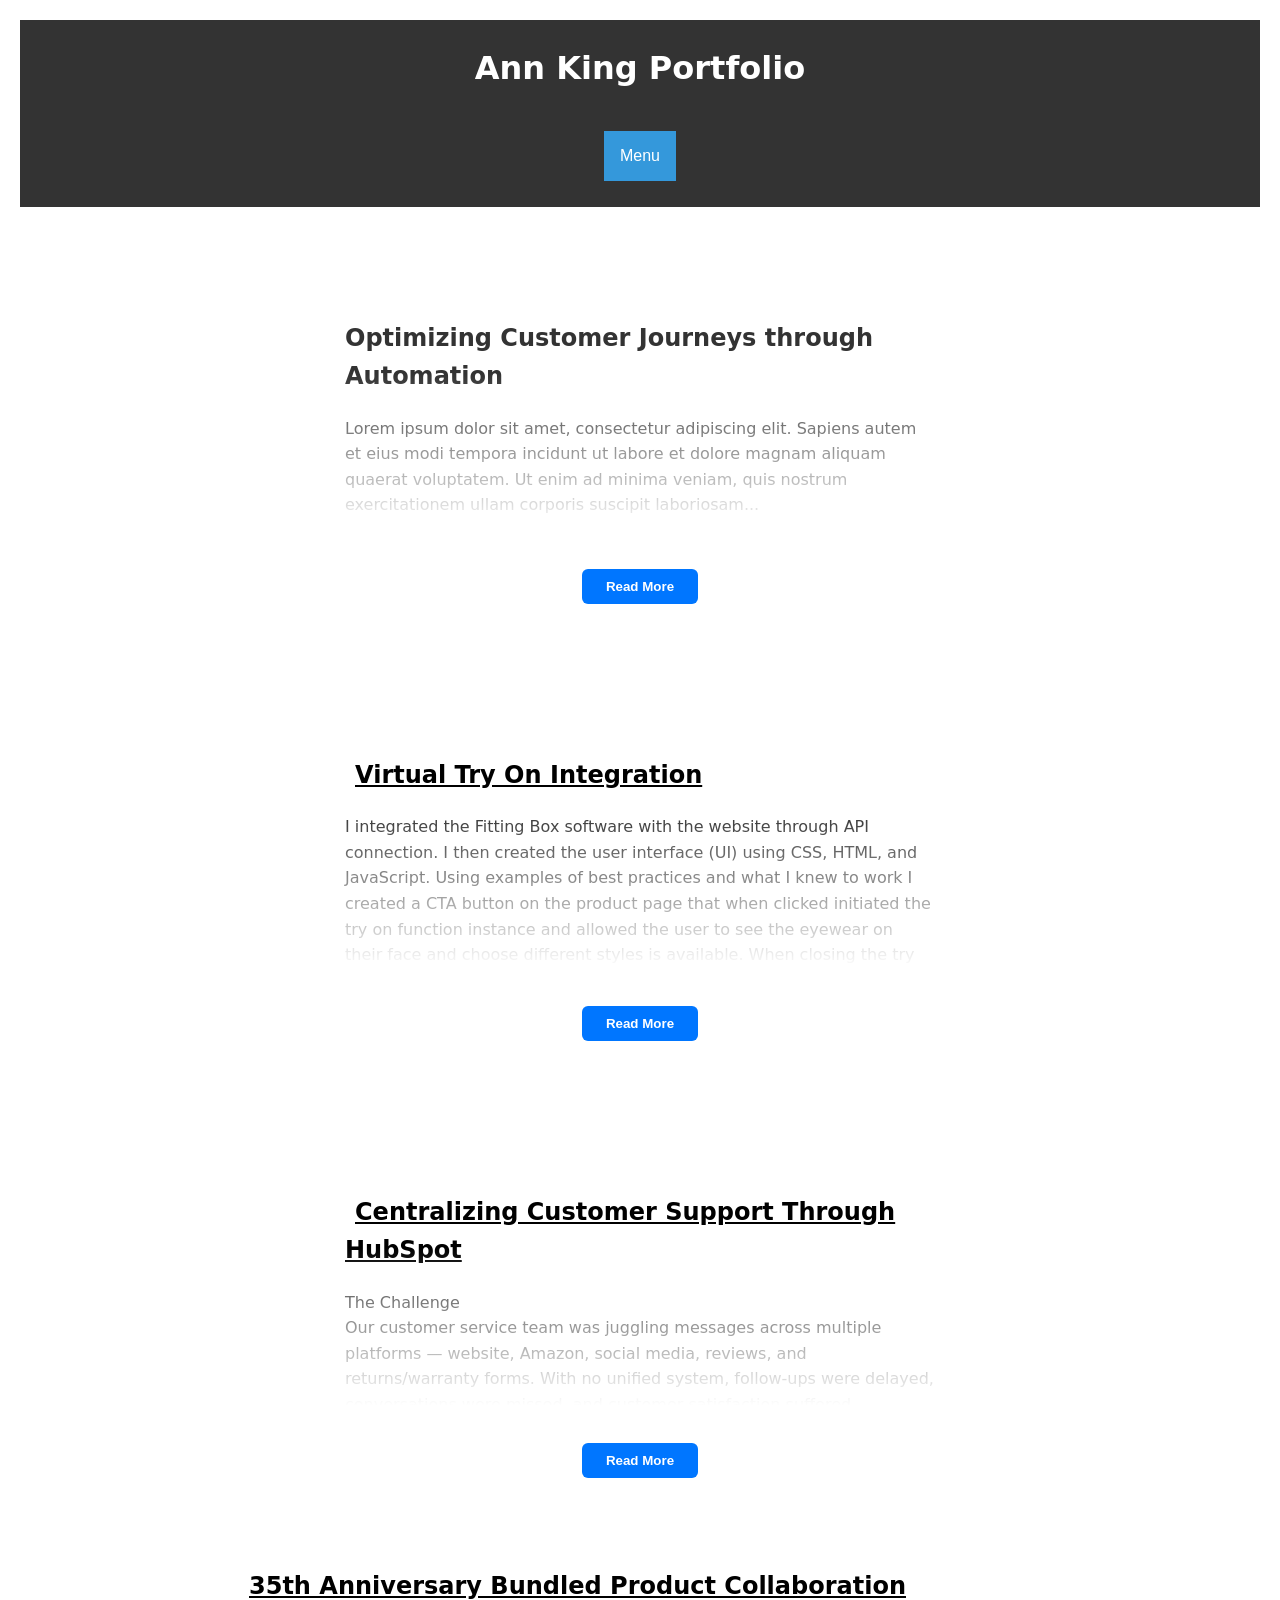
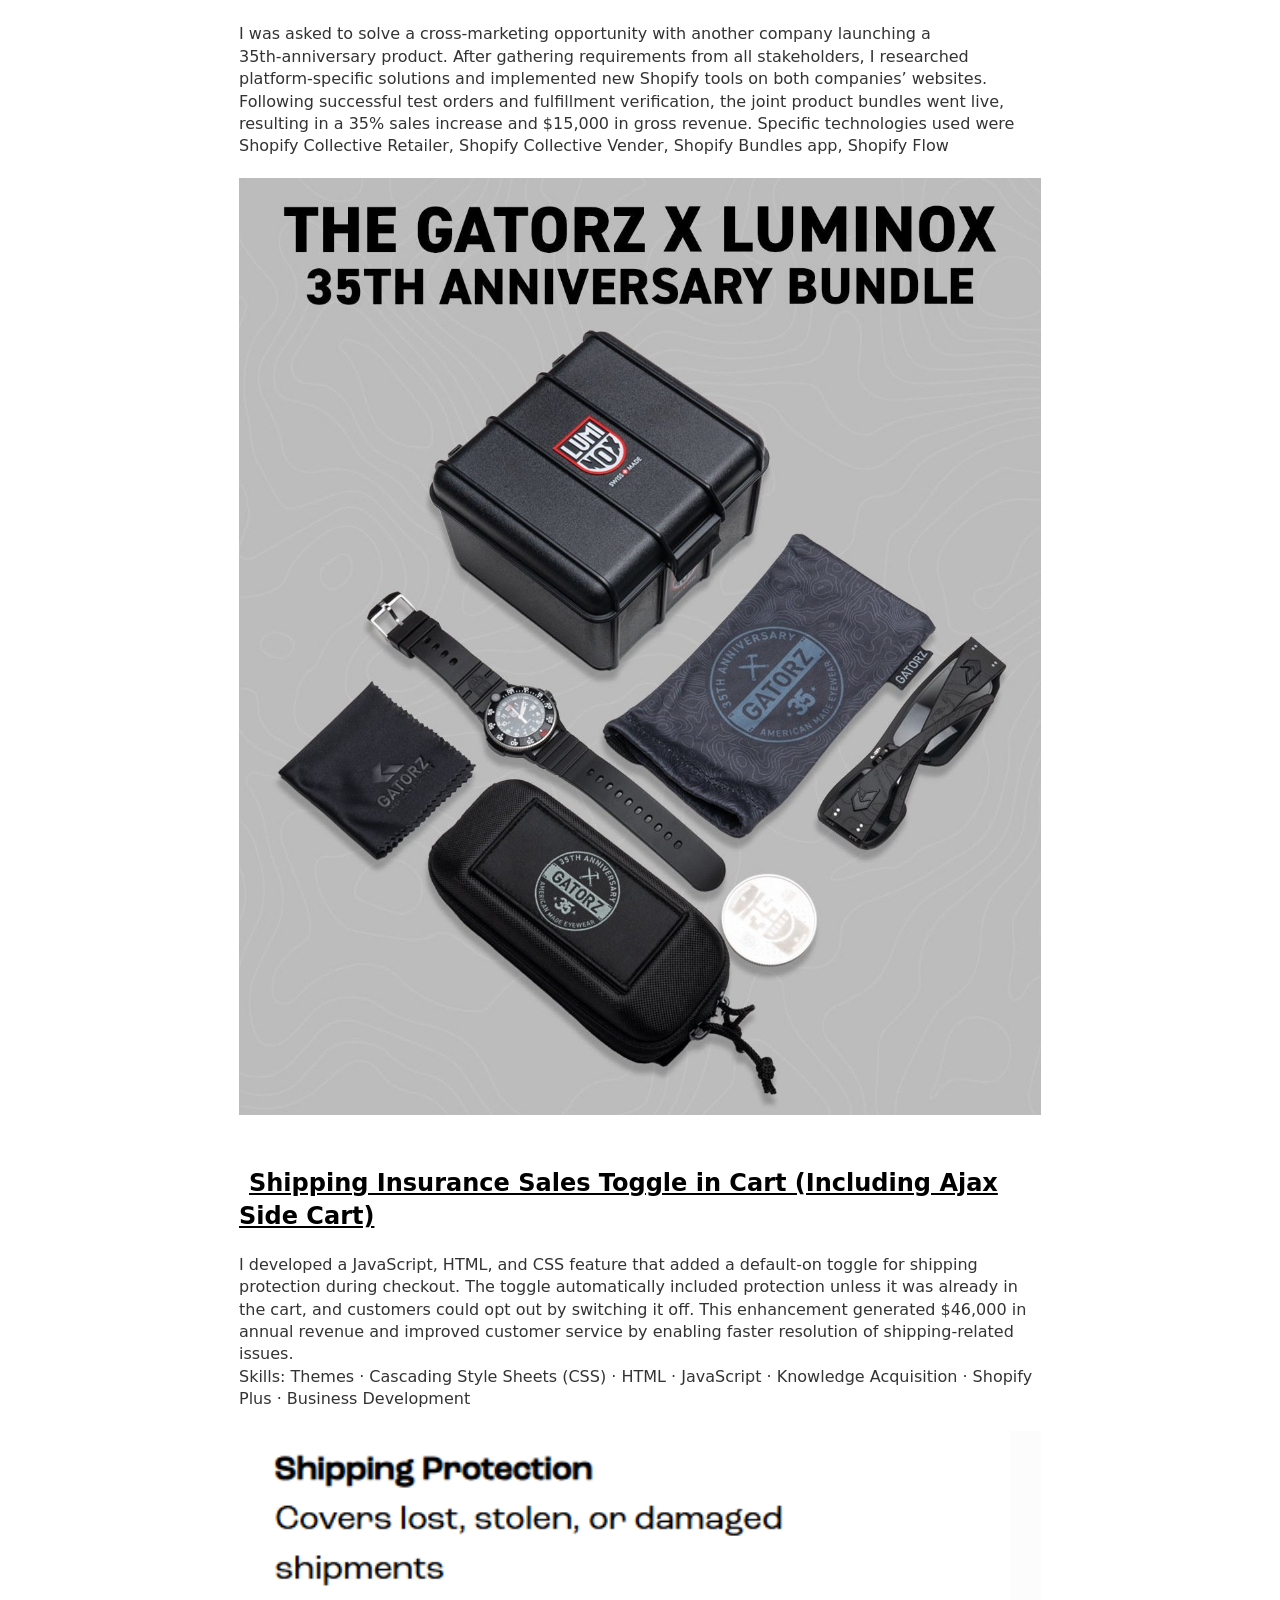
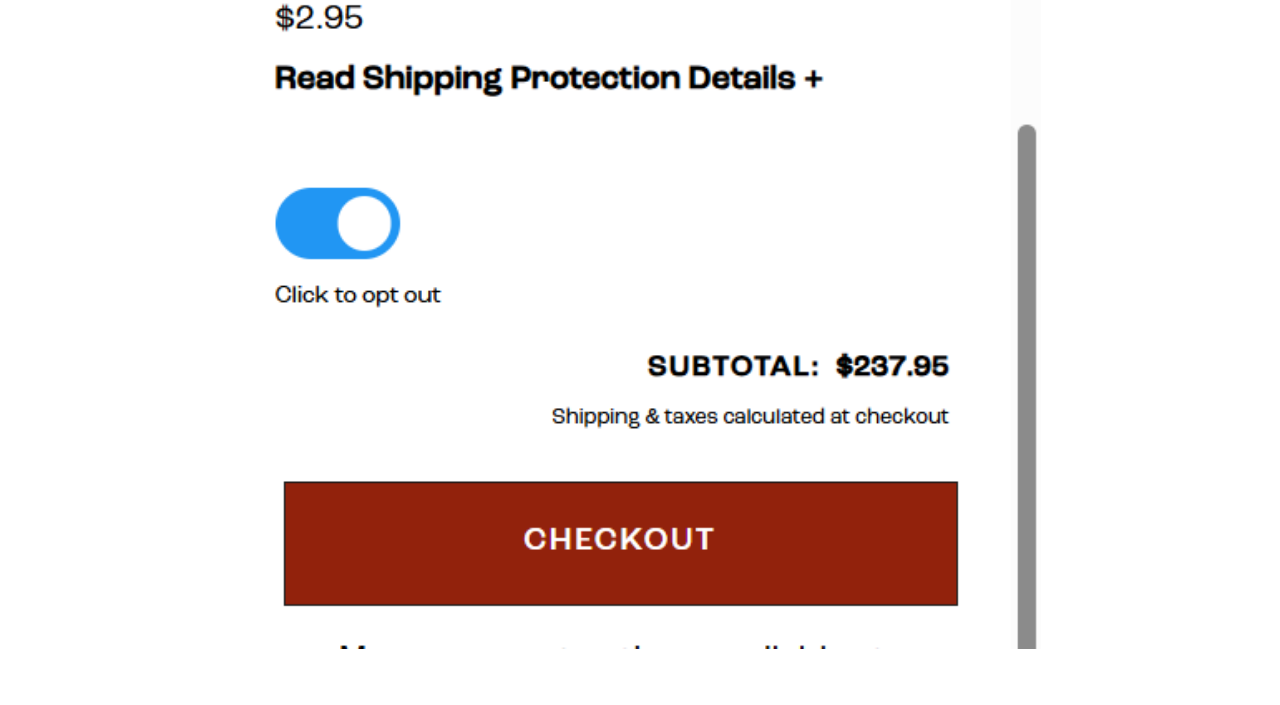
==== index.html @ d4243fde "Fix image URLs by adding missing spaces" ====
<!DOCTYPE html>
<html lang="en">
<head>
    <meta charset="UTF-8">
    <meta name="viewport" content="width=device-width, initial-scale=1.0">
    <title>Ann King Portfolio</title>
    <link rel="stylesheet" href="style.css">
</head>
<body>
<header>
    <h1>Ann King Portfolio</h1>
    <p></p>
<div class="dropdown">
  <button onclick="dropDown()" class="dropbtn">Menu</button>
  <div id="myDropdown" class="dropdown-content">
    <a href="https://anncking.github.io/ak-portfolio/">Home</a>
    <a href="#about">About</a>
    <a href="https://www.linkedin.com/in/anncking/">LinkedIn</a>
  </div>
</div>
</header>
<main>
<article>
    <div class="post-container">
  <div class="blog-post trimmed" id="blogPost">
    <h2>Optimizing Customer Journeys through Automation</h2>
    <p>Lorem ipsum dolor sit amet, consectetur adipiscing elit. Sapiens autem et eius modi tempora incidunt ut labore et dolore magnam aliquam quaerat voluptatem. Ut enim ad minima veniam, quis nostrum exercitationem ullam corporis suscipit laboriosam...</p>
    <p>Sed ut perspiciatis unde omnis iste natus error sit voluptatem accusantium doloremque laudantium, totam rem aperiam, eaque ipsa quae ab illo inventore veritatis et quasi architecto beatae vitae dicta sunt explicabo. Nemo enim ipsam voluptatem quia voluptas sit aspernatur aut odit aut fugit.</p>
    <p>Quis autem vel eum iure reprehenderit qui in ea voluptate velit esse quam nihil molestiae consequatur, vel illum qui dolorem eum fugiat quo voluptas nulla pariatur?</p>
  </div>
  
  <button class="read-more-btn" id="readMoreBtn" onclick="readMore('blogPost', 'readMoreBtn')">Read More</button>
</div>
    </article>
<article>
    <div class="post-container">
  <div class="blog-post trimmed" id="blogPost-1">
<h2><a href="https://anncking.github.io/ak-portfolio/posts/virtual-try-on.html">Virtual Try On Integration</a></h2>
<p>I integrated the Fitting Box software with the website through API connection. I then created the user interface (UI) using CSS, HTML, and JavaScript. Using examples of best practices and what I knew to work I created a CTA button on the product page that when clicked initiated the try on function instance and allowed the user to see the eyewear on their face and choose different styles is available. When closing the try on screen pop up the try on session closed.</p>
<div id="image-slider-section" style="display: none;">
    <div class="slider-container">
        <div class="slide">
            <img src="https://anncking.github.io/ak-portfolio/sunglasses-virtual-try-on-glasses-applied-to-face.jpg" alt="image of the virtual try on sunglasses applied to the face">
        </div>
        <div class="slide">
            <img src="https://anncking.github.io/ak-portfolio/sunglass-virtual-try-on-cta.jpg" alt="image of sunglass virtual try on CTA button">
        </div>
        <div class="slide">
            <img src="https://anncking.github.io/ak-portfolio/sunglass-virtual-try-on-opt-in.jpg" alt="image of the dialog box requesting access to camera">
        </div>
        <div class="slide">
            <img src="https://anncking.github.io/ak-portfolio/sunglass-virtual-try-on-identifying-face-features.jpg" alt="image of the virtual try on maesuring face">
        </div>
        <!-- Next and previous buttons -->
        <a class="prev" onclick="plusSlides(-1)">&#10094;</a>
        <a class="next" onclick="plusSlides(1)">&#10095;</a>
    </div>
    </div>
<div class="table-4-container">
<div class="section-4">
<img src="https://anncking.github.io/ak-portfolio/images/sunglasses-virtual-try-on-glasses-applied-to-face.jpg" alt="image of the virtual try on sunglasses applied to the face">
</div>
<div class="section-4">
<img src="https://anncking.github.io/ak-portfolio/sunglass-virtual-try-on-cta.jpg" alt="image of sunglass virtual try on CTA button">
</div>
<div class="section-4">
<img src="https://anncking.github.io/ak-portfolio/images/sunglass-virtual-try-on-opt-in.jpg" alt="image of the dialog box requesting access to camera">
</div>
<div class="section-4">
<img src="https://anncking.github.io/ak-portfolio/images/sunglass-virtual-try-on-identifying-face-features.jpg" alt="image of the virtual try on maesuring face">
</div>
</div>
  </div>
        <button class="read-more-btn" id="readMoreBtn-1" onclick="readMore('blogPost-1', 'readMoreBtn-1')">Read More</button>
</div>
</article>
<article>
    <div class="post-container">
  <div class="blog-post trimmed" id="blogPost-2">
    <h2><a href="https://anncking.github.io/ak-portfolio/posts/centralized-cs-inbox-through-hubspot.html.html">Centralizing Customer Support Through HubSpot</a></h2>
    <p>The Challenge<br>
Our customer service team was juggling messages across multiple platforms — website, Amazon, social media, reviews, and returns/warranty forms. With no unified system, follow‑ups were delayed, conversations were missed, and customer satisfaction suffered.</p>
<p>What I Built</p>
    <ol>
  <li>Integrated all customer touchpoints into HubSpot, funneling every inquiry into one shared inbox</li>
  <li>Set up conversation tracking so reps could close, tag, and monitor every interaction</li>
  <li>Created a ticketing system for warranties and returns using structured forms to capture required data</li>
  <li>Standardized workflows to ensure consistent handling and faster resolution times</li>
  </ol>
<p>The Impact</p>
<ol>
  <li>15+ hours saved per week for the customer service team</li>
  <li>35% increase in customer satisfaction, measured through feedback surveys</li>
  <li>Zero missed messages, thanks to centralized tracking</li>
  <li>New insights for product and CX improvements by analyzing recurring customer questions</li>
</ol>
    <div id="image-slider-section" style="display: none;">
    <div class="slider-container">
        <div class="slide">
            <img src="https://anncking.github.io/ak-portfolio/images/Centralized CS Inbox.png" alt="image of sunglass virtual try on CTA button">
        </div>
        <div class="slide">
            <img src="https://anncking.github.io/ak-portfolio/images/Centralized CS Inbox (2).png" alt="image of the dialog box requesting access to camera">
        </div>
        <div class="slide">
            <img src="https://anncking.github.io/ak-portfolio/images/Centralized CS Inbox (3).png" alt="image of the virtual try on maesuring face">
        </div>
        <div class="slide">
            <img src="https://anncking.github.io/ak-portfolio/images/Centralized CS Inbox (4).png" alt="image of the virtual try on sunglasses applied to the face">
        </div>
        <div class="slide">
            <img src="https://anncking.github.io/ak-portfolio/images/Centralized CS Inbox (5).png" alt="image of the virtual try on sunglasses applied to the face">
        </div>
        <!-- Next and previous buttons -->
        <a class="prev" onclick="plusSlides(-1)">&#10094;</a>
        <a class="next" onclick="plusSlides(1)">&#10095;</a>
    </div>
    </div>
    <div class="table-4-container">
<div class="section-4">
<img src="https://anncking.github.io/ak-portfolio/images/Centralized CS Inbox.png" alt="centralized inbox">
</div>
<div class="section-4">
<img src="https://anncking.github.io/ak-portfolio/images/Centralized CS Inbox(2).png" alt="many messages from different locations">
</div>
<div class="section-4">
<img src="https://anncking.github.io/ak-portfolio/images/Centralized CS Inbox(3).png" alt="succesful centralized inbox">
</div>
<div class="section-4">
<img src="https://anncking.github.io/ak-portfolio/images/Centralized CS Inbox(4)" alt="centralized inbox stats">
</div>  
<div class="section-4">
<img src="https://anncking.github.io/ak-portfolio/images/Centralized CS Inbox(5)" alt="centralized inbox results">
</div> 
  </div>
  </div>
        <button class="read-more-btn" id="readMoreBtn-2" onclick="readMore('blogPost-2', 'readMoreBtn-2')">Read More</button>
</div>
    </article>
    <article>
<h2><a href="https://anncking.github.io/ak-portfolio/posts/35th-anniversary-bundled-collab.html">35th Anniversary Bundled Product Collaboration</a></h2>
<p>I was asked to solve a cross‑marketing opportunity with another company launching a 35th‑anniversary product. After gathering requirements from all stakeholders, I researched platform‑specific solutions and implemented new Shopify tools on both companies’ websites. Following successful test orders and fulfillment verification, the joint product bundles went live, resulting in a 35% sales increase and $15,000 in gross revenue.
Specific technologies used were Shopify Collective Retailer, Shopify Collective Vender, Shopify Bundles app, Shopify Flow
</p>
        <img src="https://anncking.github.io/ak-portfolio/images/luminox-gatorz-bundle.jpg" />
    </article>
     <article>
<h2><a href="https://anncking.github.io/ak-portfolio/posts/shipping-insurance-toggle.html">Shipping Insurance Sales Toggle in Cart (Including Ajax Side Cart)</a></h2>
<p>I developed a JavaScript, HTML, and CSS feature that added a default‑on toggle for shipping protection during checkout. The toggle automatically included protection unless it was already in the cart, and customers could opt out by switching it off. This enhancement generated $46,000 in annual revenue and improved customer service by enabling faster resolution of shipping‑related issues.
<br>
Skills: Themes · Cascading Style Sheets (CSS) · HTML · JavaScript · Knowledge Acquisition · Shopify Plus · Business Development
</p>
<img src="https://anncking.github.io/ak-portfolio/images/Screenshot 2026-01-16 103542.png" />
    </article>
</main>
    <script src="scripts.js"></script>
</body>
</html>
---- style.css ----
/* Basic Reset to ensure consistency across browsers */
* {
    box-sizing: border-box; /* Ensures padding/borders are included in element's total width/height */
    margin: 0;
    padding: 10px;
}

:root {
  --bg-color: #ffffff;
  --text-color: #333333;
  --trimmed-height: 250px; /* Adjust this to control where the fade starts */
}

 html {
    font-family: sans-serif;
    -ms-text-size-adjust: 100%;
    -webkit-text-size-adjust: 100%;
}

body {
	background-color: var(--bg-color);
  color: var(--text-color);
  font-family: system-ui, sans-serif;
    line-height: 1.4; /* Set a reasonable line height */
    padding: 10px;
}

header {
    background-color: #333;
    color: #fff;
    padding: 1rem 0;
    text-align: center;
}

a {
	color: black;
}

nav ul {
    list-style: none;
    background-color: #444;
    overflow: auto; /* Clear floats */
}

nav ul li {
    display: inline-block;
}

nav ul li a {
    display: block;
    color: white;
    text-align: center;
    padding: 14px 16px;
    text-decoration: none;
}

nav ul li a:hover {
    background-color: #111;
}

main {
    /* display: flex;  Use Flexbox for layout */
	display: block;
    margin-top: 1rem;
    gap: 1rem;  /* Space between main content and sidebar */
}

article, aside {
    padding: 1rem;
    background: #fff;
}

article {
    /* flex: 3;  Main content takes up more space */
	width: 70%;
	margin-left: auto;
	margin-right: auto;
}

aside {
    flex: 1; /* Sidebar takes up less space */
    background-color: #ddd;
}

footer {
    background-color: #333;
    color: #fff;
    text-align: center;
    padding: 1rem 0;
    margin-top: 1rem;
}

iframe {
	display: block;
	margin-left: auto;
	margin-right: auto;
}

.art-img {
	max-width: 450px;
	display: block;
	margin-left: auto;
	margin-right: auto;
}

.table-4-container {
	width: 100%;
	display: inline-block;
}

.section-4 {
	width: 50%;
	float: left;
	padding: 15px;
}

.section-4 img{
	max-width: 400px;
}
@media (max-width: 768px) {
	.table-4-container {
		display: block;
	}
	.section-4 {
	width: 100%;
	float: none;
}
	.section-4 img{
	max-width: 100%;
}
}

/* Basic responsiveness for smaller screens */
@media (max-width: 600px) {
    main {
        /* flex-direction: column;  Stack main content and sidebar vertically on small screens */
    }
	article {
		width: 90%;
	}
	
}

/* CSS for the slider styling */
        .slider-container {
            max-width: 600px;
            position: relative;
            margin: auto;
            overflow: hidden; /* Hides slides that are off-screen */
        }
        .slide {
            display: none; /* Hide all slides by default */
            width: 100%;
            height: auto;
        }
        img {
            width: 100%;
            height: auto;
            vertical-align: middle;
        }
        /* Next & previous buttons */
        .prev, .next {
            cursor: pointer;
            position: absolute;
            top: 50%;
            width: auto;
            padding: 6px;
            margin-top: -22px;
            color: white;
            font-weight: bold;
            font-size: 36px;
            transition: 0.6s ease;
            border-radius: 0 3px 3px 0;
            user-select: none;
            background-color: white;
			color: gray;
        }
        .next {
            right: 0;
            border-radius: 3px 0 0 3px;
        }
        .prev:hover, .next:hover {
            background-color: rgba(0,0,0,1);
        }
/* Menu Styling */
.dropbtn {
  background-color: #3498DB;
  color: white;
  padding: 16px;
  font-size: 16px;
  border: none;
  cursor: pointer;
}

.dropbtn:hover, .dropbtn:focus {
  background-color: #2980B9;
}

.dropdown {
  position: relative;
  display: inline-block;
}

.dropdown-content {
  display: none;
  position: absolute;
  background-color: #f1f1f1;
  min-width: 160px;
  overflow: auto;
  box-shadow: 0px 8px 16px 0px rgba(0,0,0,0.2);
  z-index: 1;
}

.dropdown-content a {
  color: black;
  padding: 12px 16px;
  text-decoration: none;
  display: block;
}

.dropdown a:hover {background-color: #ddd;}

.show {display: block;}

/* Style rules for fade and read more in the posts*/
.post-container {
  max-width: 650px;
  margin: 40px auto;
  position: relative;
}

/* The Post Wrapper */
.blog-post {
  position: relative;
  overflow: hidden;
  line-height: 1.6;
  transition: max-height 0.5s ease-in-out;
}

/* State 1: Trimmed with Fade Effect */
.blog-post.trimmed {
  max-height: var(--trimmed-height);
}

.blog-post.trimmed::after {
  content: "";
  position: absolute;
  bottom: 0;
  left: 0;
  width: 100%;
  /* Creates a fade that starts 30% from the top of the container's visible area */
  height: 70%; 
  background: linear-gradient(to bottom, transparent, var(--bg-color) 90%);
  pointer-events: none; /* Allows users to highlight text underneath if needed */
}

/* State 2: Fully Expanded */
.blog-post.expanded {
  max-height: 2000px; /* A safe maximum height for smooth transition */
}

.blog-post.expanded::after {
  display: none; /* Remove the fade when expanded */
}

/* The Button */
.read-more-btn {
  display: block;
  margin: 20px auto 0;
  padding: 10px 24px;
  background-color: #0076ff;
  color: #fff;
  border: none;
  border-radius: 6px;
  font-weight: 600;
  cursor: pointer;
  transition: background 0.2s ease;
}

.read-more-btn:hover {
  background-color: #0056b3;
}
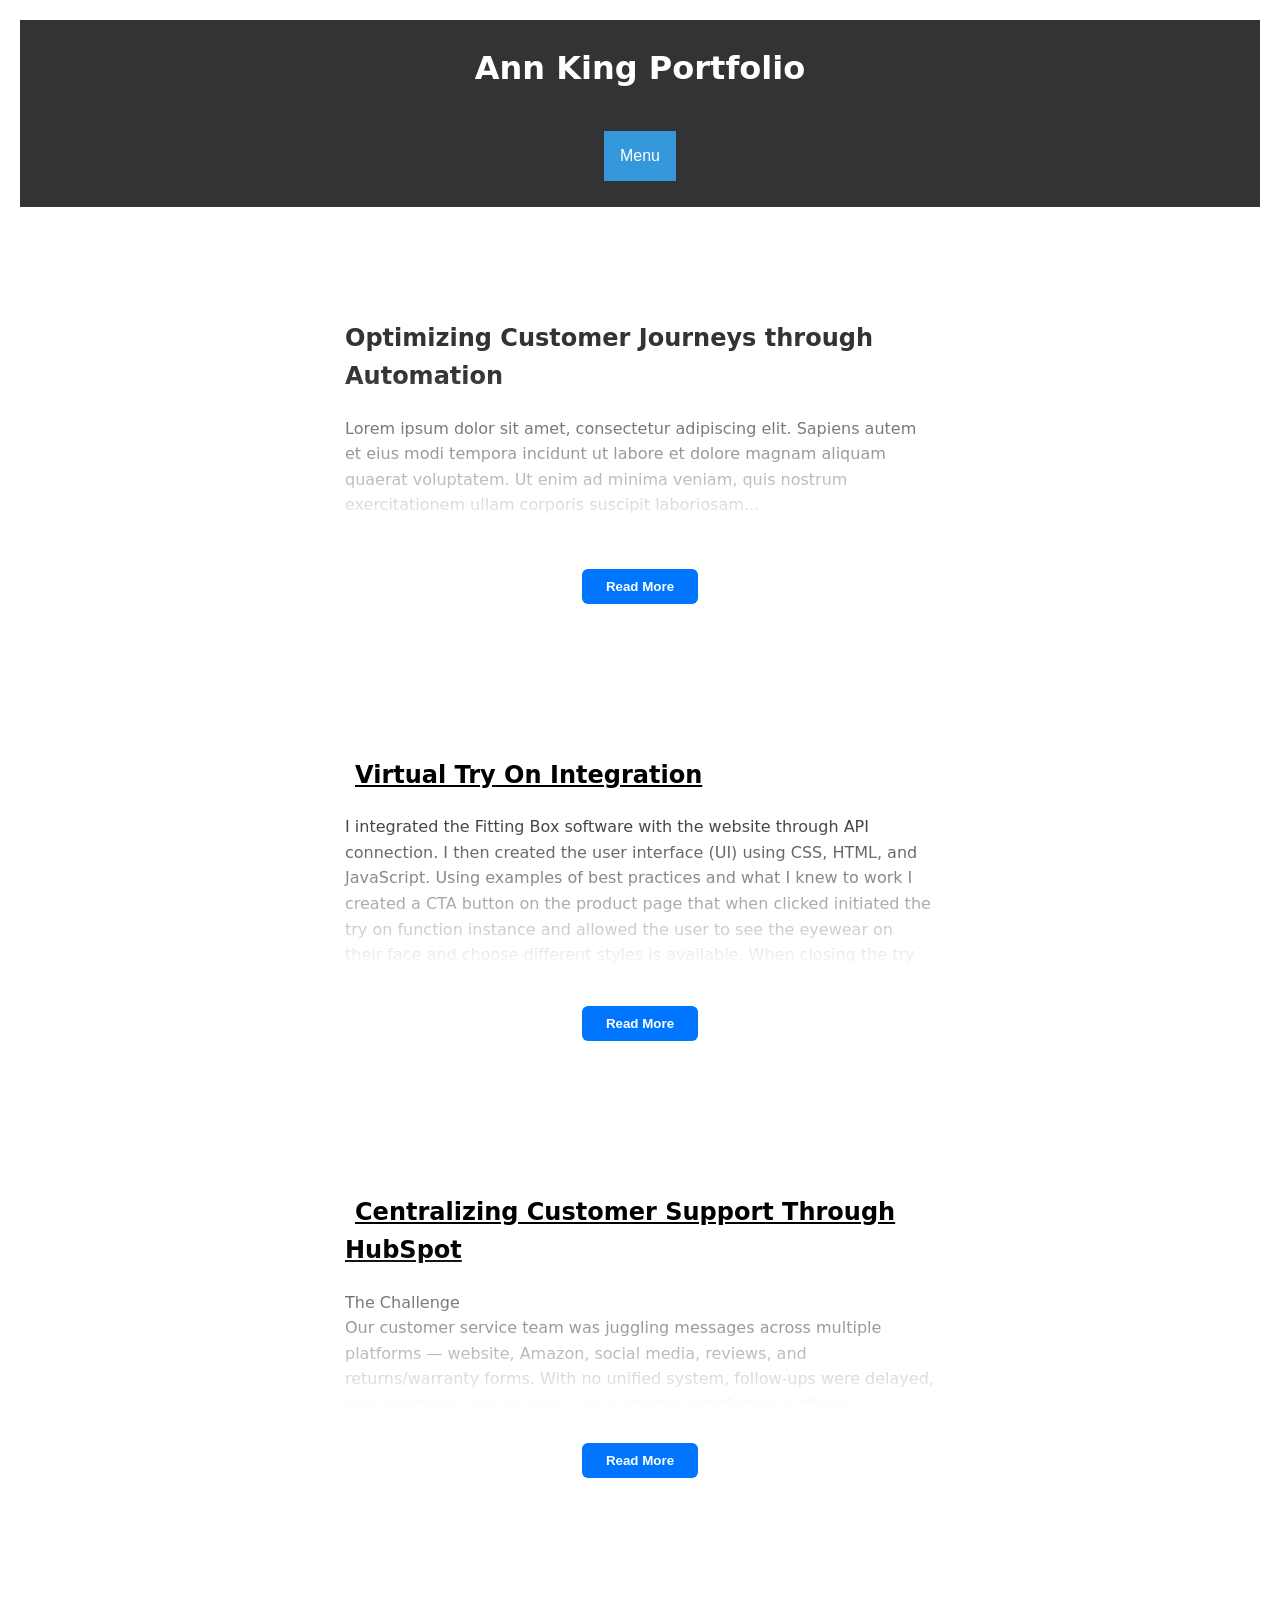
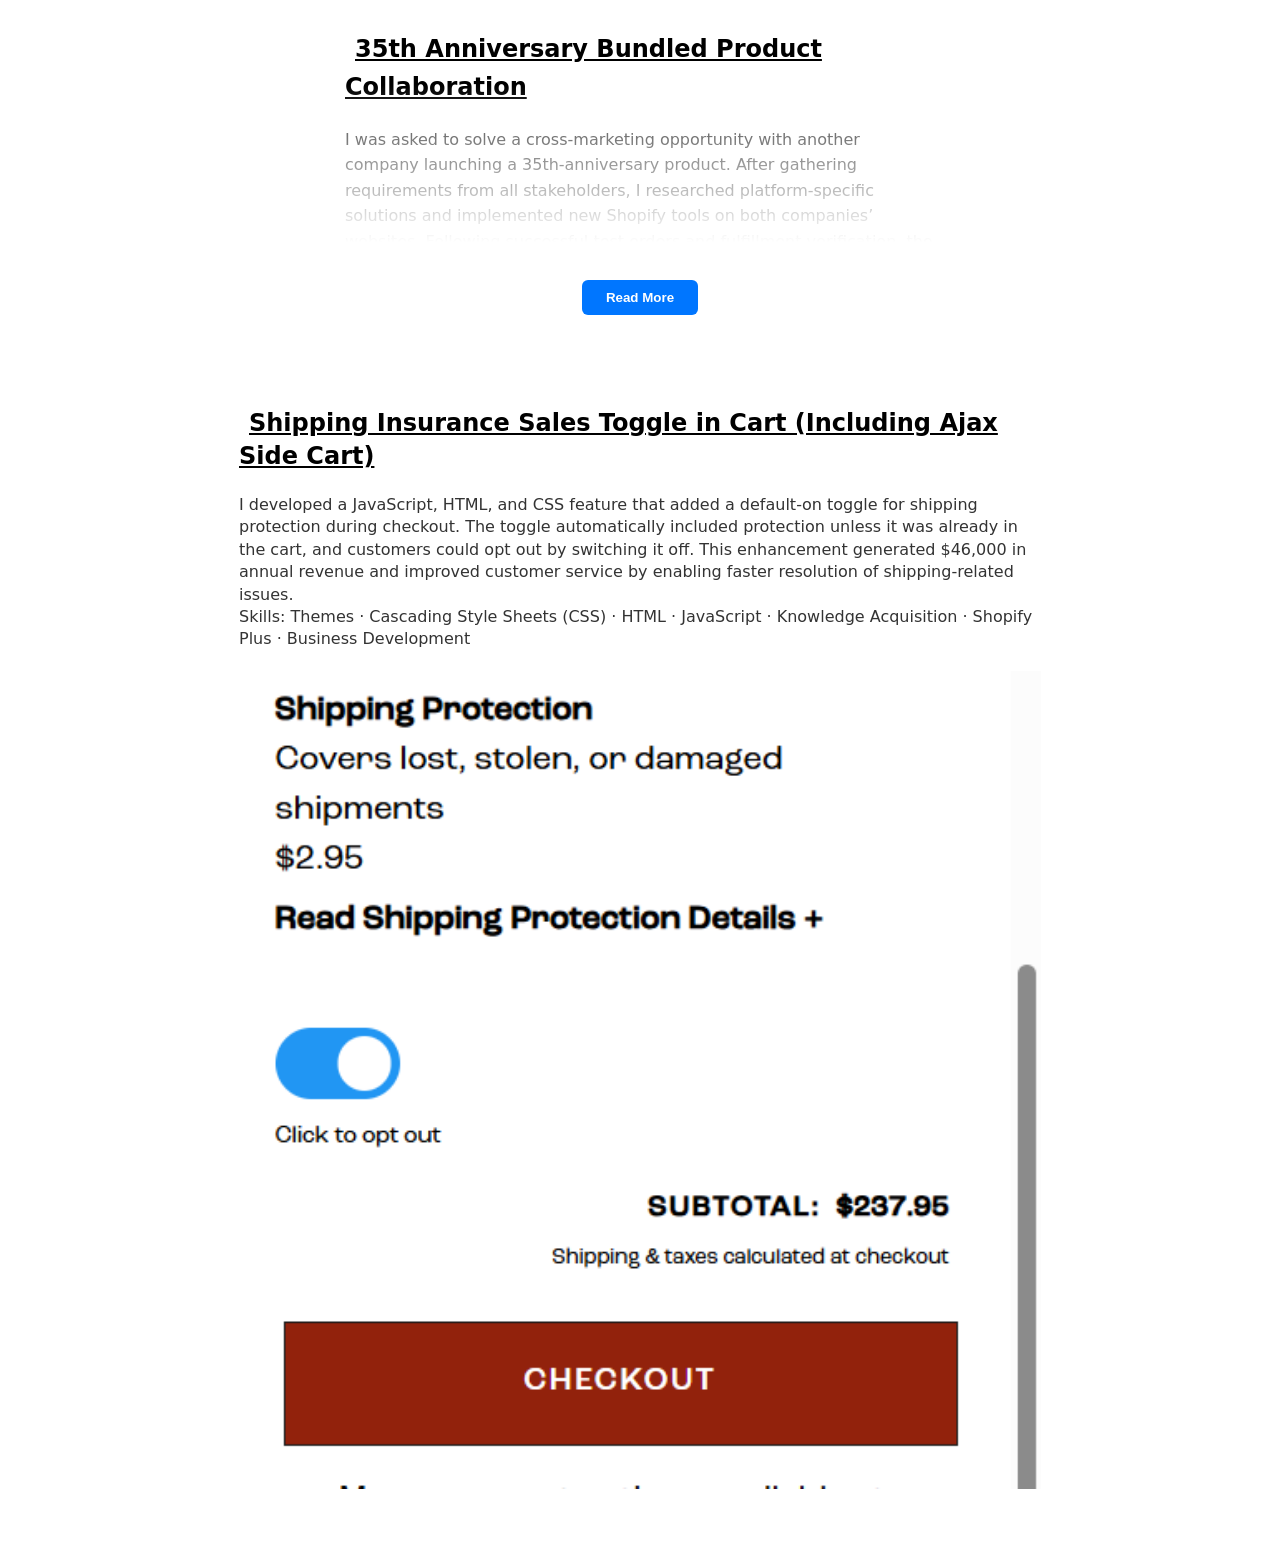
==== commit 9683f42e: "Add new blog post about 35th anniversary collaboration" ====
--- a/index.html
+++ b/index.html
@@ -37,7 +37,18 @@
   <div class="blog-post trimmed" id="blogPost-1">
 <h2><a href="https://anncking.github.io/ak-portfolio/posts/virtual-try-on.html">Virtual Try On Integration</a></h2>
 <p>I integrated the Fitting Box software with the website through API connection. I then created the user interface (UI) using CSS, HTML, and JavaScript. Using examples of best practices and what I knew to work I created a CTA button on the product page that when clicked initiated the try on function instance and allowed the user to see the eyewear on their face and choose different styles is available. When closing the try on screen pop up the try on session closed.</p>
-<div id="image-slider-section" style="display: none;">
+<iframe id="vto-video" width="356" height="634" src="https://www.youtube.com/embed/O5yapUboFbo?autoplay=1" title="" frameborder="0" allow="accelerometer; autoplay; clipboard-write; encrypted-media; gyroscope; picture-in-picture; web-share" referrerpolicy="strict-origin-when-cross-origin" allowfullscreen></iframe>
+     <ol>
+<li>Connected the virtual try on software to the website through API
+</li>
+<li>Created the pop up container that will display the fitting box user interface and allow the customer to try on the eyewear. For this I used HTML to structure the pop up container, and styled it to match the website theme and position it correctly on all screen sizes.
+</li>
+<li>Created the JavaScript functions to display the pop up when the CTA button is clicked and start the virtual try on software.
+</li>
+<li>Created the JavaScript functions to close the pop up and the virtual try on session when the exit button or escape is clicked.
+</li>
+</ol>
+      <div id="image-slider-section" style="display: none;">
     <div class="slider-container">
         <div class="slide">
             <img src="https://anncking.github.io/ak-portfolio/sunglasses-virtual-try-on-glasses-applied-to-face.jpg" alt="image of the virtual try on sunglasses applied to the face">
@@ -138,11 +149,17 @@
 </div>
     </article>
     <article>
+        <div class="post-container">
+  <div class="blog-post trimmed" id="blogPost-3">
 <h2><a href="https://anncking.github.io/ak-portfolio/posts/35th-anniversary-bundled-collab.html">35th Anniversary Bundled Product Collaboration</a></h2>
 <p>I was asked to solve a cross‑marketing opportunity with another company launching a 35th‑anniversary product. After gathering requirements from all stakeholders, I researched platform‑specific solutions and implemented new Shopify tools on both companies’ websites. Following successful test orders and fulfillment verification, the joint product bundles went live, resulting in a 35% sales increase and $15,000 in gross revenue.
 Specific technologies used were Shopify Collective Retailer, Shopify Collective Vender, Shopify Bundles app, Shopify Flow
 </p>
         <img src="https://anncking.github.io/ak-portfolio/images/luminox-gatorz-bundle.jpg" />
+        </div>
+  
+  <button class="read-more-btn" id="readMoreBtn-3" onclick="readMore('blogPost-3', 'readMoreBtn-3')">Read More</button>
+</div>
     </article>
      <article>
 <h2><a href="https://anncking.github.io/ak-portfolio/posts/shipping-insurance-toggle.html">Shipping Insurance Sales Toggle in Cart (Including Ajax Side Cart)</a></h2>
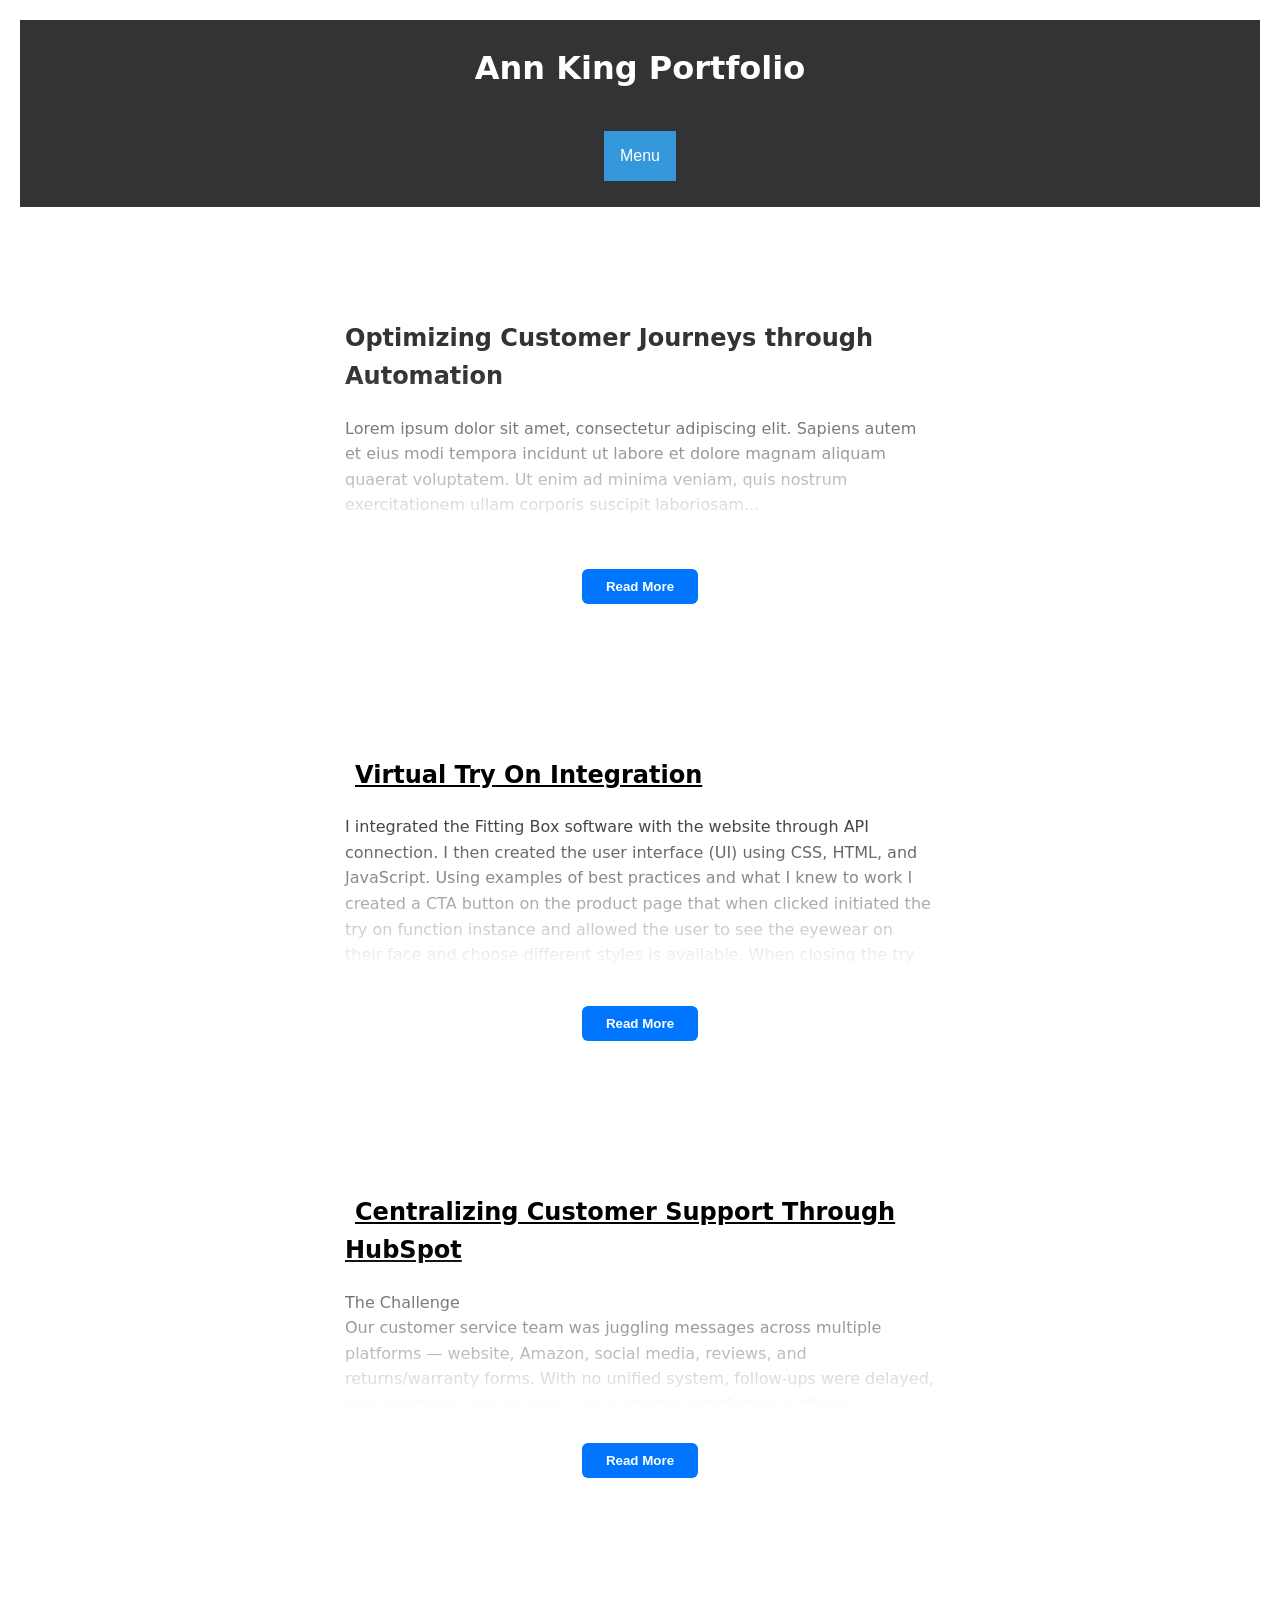
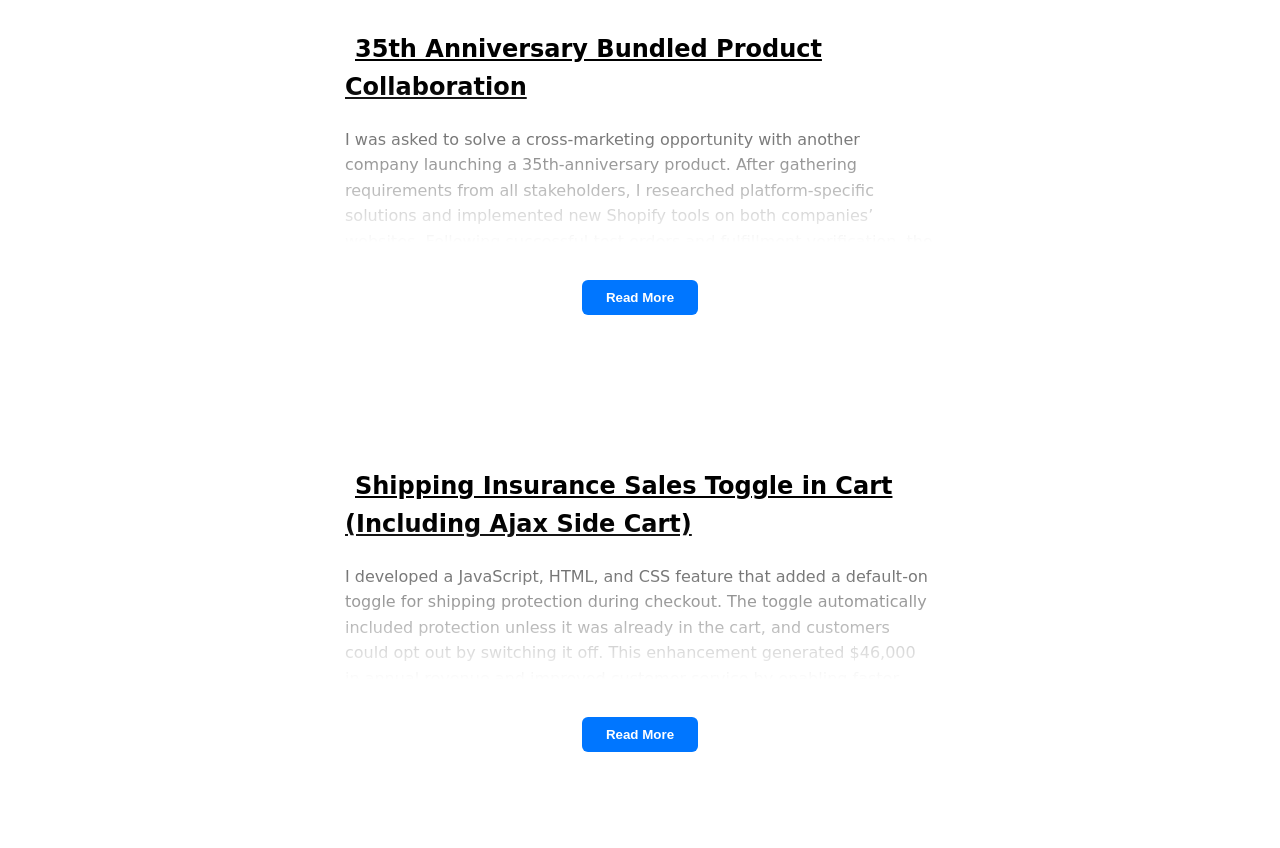
==== commit 6de9317a: "Add new blog post about shipping insurance feature" ====
--- a/index.html
+++ b/index.html
@@ -162,12 +162,18 @@
 </div>
     </article>
      <article>
+         <div class="post-container">
+  <div class="blog-post trimmed" id="blogPost-4">
 <h2><a href="https://anncking.github.io/ak-portfolio/posts/shipping-insurance-toggle.html">Shipping Insurance Sales Toggle in Cart (Including Ajax Side Cart)</a></h2>
 <p>I developed a JavaScript, HTML, and CSS feature that added a default‑on toggle for shipping protection during checkout. The toggle automatically included protection unless it was already in the cart, and customers could opt out by switching it off. This enhancement generated $46,000 in annual revenue and improved customer service by enabling faster resolution of shipping‑related issues.
 <br>
 Skills: Themes · Cascading Style Sheets (CSS) · HTML · JavaScript · Knowledge Acquisition · Shopify Plus · Business Development
 </p>
 <img src="https://anncking.github.io/ak-portfolio/images/Screenshot 2026-01-16 103542.png" />
+      </div>
+  
+  <button class="read-more-btn" id="readMoreBtn-4" onclick="readMore('blogPost-4', 'readMoreBtn-4')">Read More</button>
+</div>
     </article>
 </main>
     <script src="scripts.js"></script>
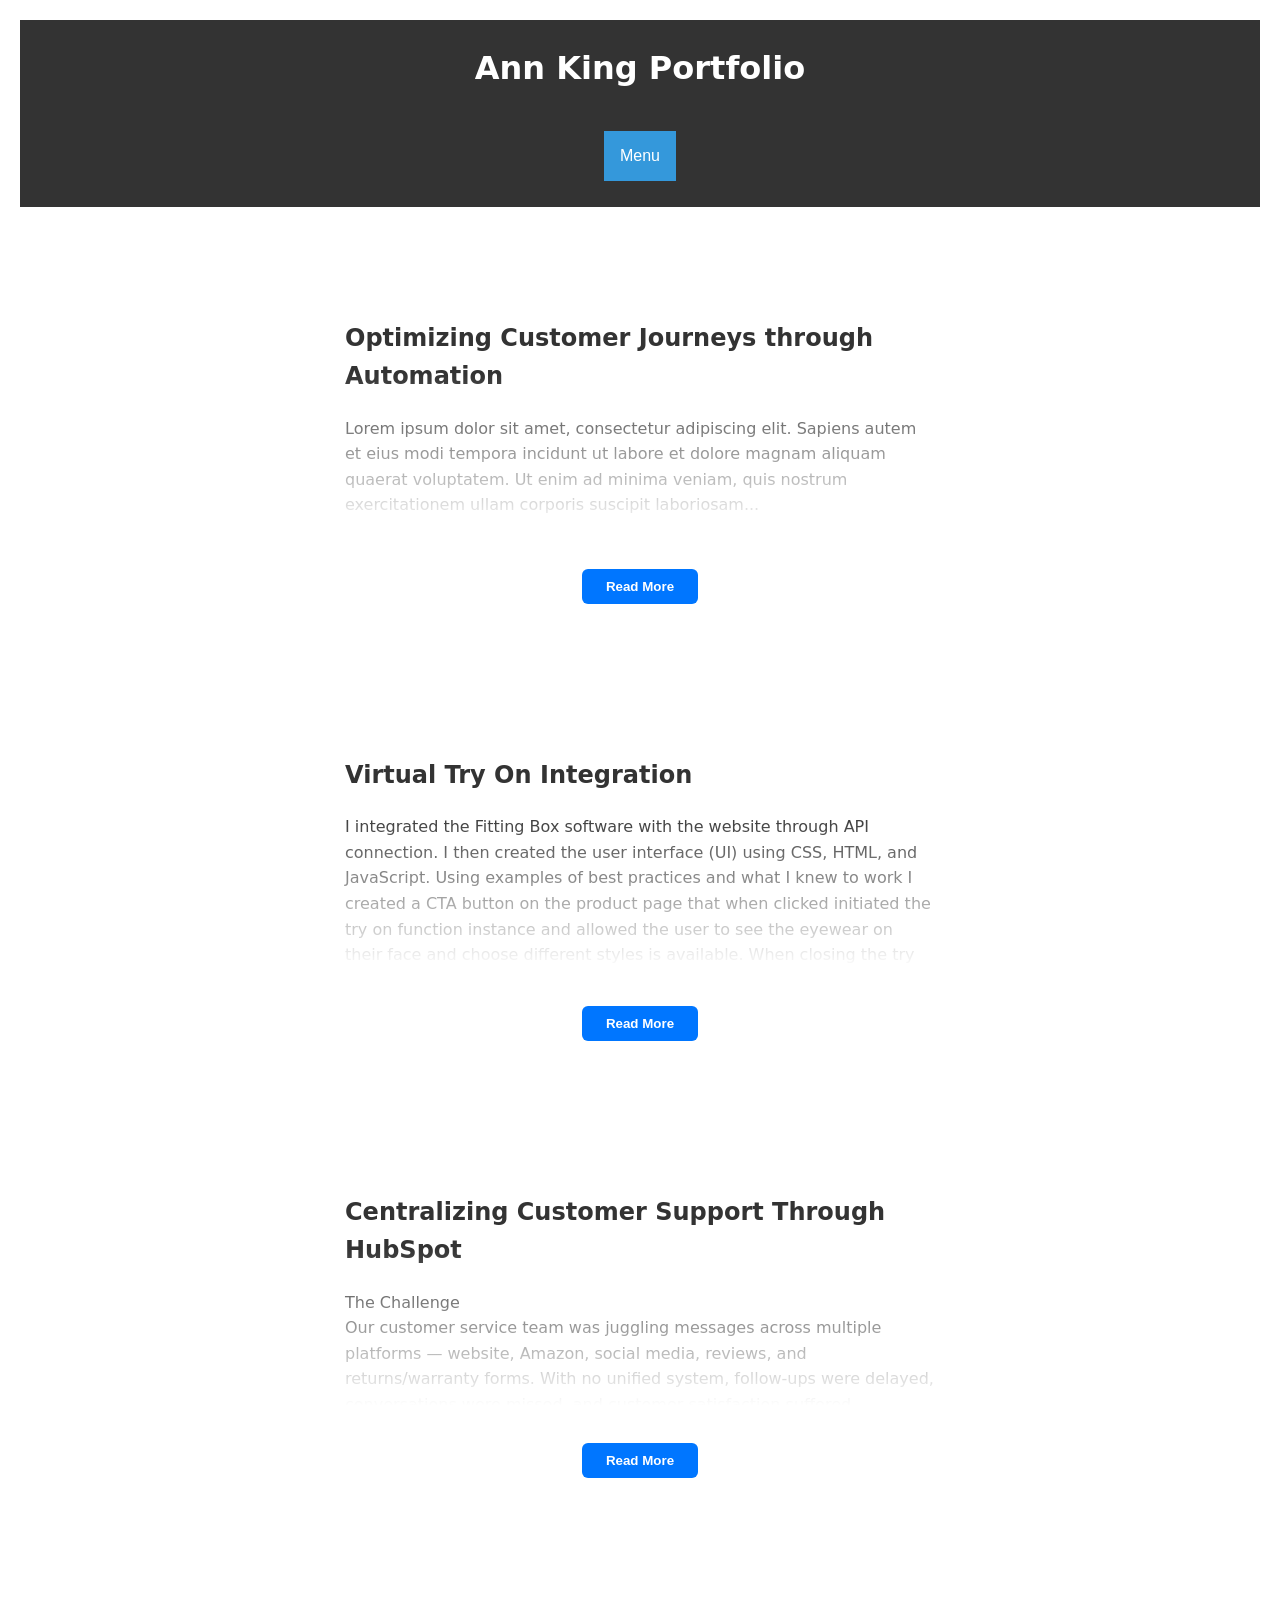
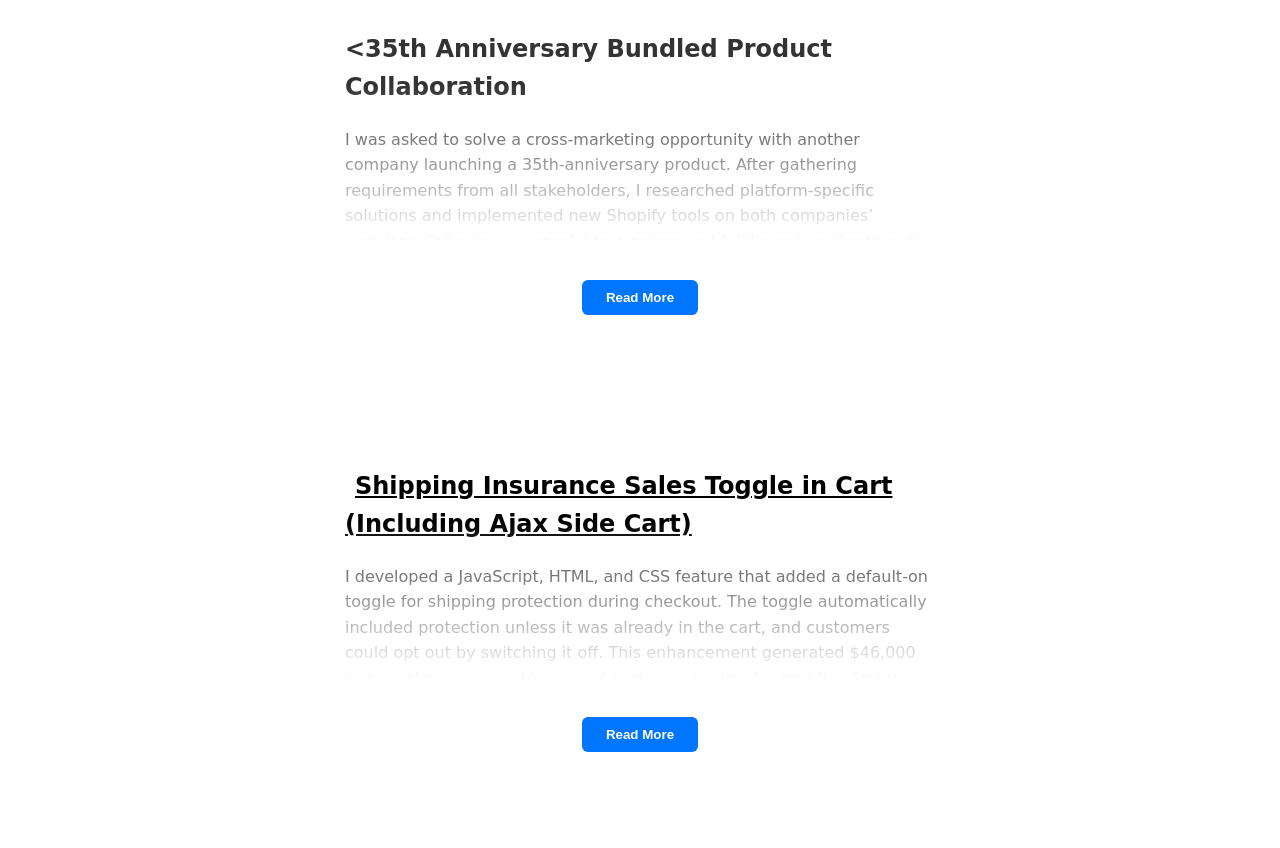
==== commit 6d99165d: "Remove links from blog post headings in index.html" ====
--- a/index.html
+++ b/index.html
@@ -35,7 +35,7 @@
 <article>
     <div class="post-container">
   <div class="blog-post trimmed" id="blogPost-1">
-<h2><a href="https://anncking.github.io/ak-portfolio/posts/virtual-try-on.html">Virtual Try On Integration</a></h2>
+<h2>Virtual Try On Integration</h2>
 <p>I integrated the Fitting Box software with the website through API connection. I then created the user interface (UI) using CSS, HTML, and JavaScript. Using examples of best practices and what I knew to work I created a CTA button on the product page that when clicked initiated the try on function instance and allowed the user to see the eyewear on their face and choose different styles is available. When closing the try on screen pop up the try on session closed.</p>
 <iframe id="vto-video" width="356" height="634" src="https://www.youtube.com/embed/O5yapUboFbo?autoplay=1" title="" frameborder="0" allow="accelerometer; autoplay; clipboard-write; encrypted-media; gyroscope; picture-in-picture; web-share" referrerpolicy="strict-origin-when-cross-origin" allowfullscreen></iframe>
      <ol>
@@ -88,7 +88,7 @@
 <article>
     <div class="post-container">
   <div class="blog-post trimmed" id="blogPost-2">
-    <h2><a href="https://anncking.github.io/ak-portfolio/posts/centralized-cs-inbox-through-hubspot.html.html">Centralizing Customer Support Through HubSpot</a></h2>
+    <h2>Centralizing Customer Support Through HubSpot</h2>
     <p>The Challenge<br>
 Our customer service team was juggling messages across multiple platforms — website, Amazon, social media, reviews, and returns/warranty forms. With no unified system, follow‑ups were delayed, conversations were missed, and customer satisfaction suffered.</p>
 <p>What I Built</p>
@@ -151,7 +151,7 @@
     <article>
         <div class="post-container">
   <div class="blog-post trimmed" id="blogPost-3">
-<h2><a href="https://anncking.github.io/ak-portfolio/posts/35th-anniversary-bundled-collab.html">35th Anniversary Bundled Product Collaboration</a></h2>
+<h2><35th Anniversary Bundled Product Collaboration</h2>
 <p>I was asked to solve a cross‑marketing opportunity with another company launching a 35th‑anniversary product. After gathering requirements from all stakeholders, I researched platform‑specific solutions and implemented new Shopify tools on both companies’ websites. Following successful test orders and fulfillment verification, the joint product bundles went live, resulting in a 35% sales increase and $15,000 in gross revenue.
 Specific technologies used were Shopify Collective Retailer, Shopify Collective Vender, Shopify Bundles app, Shopify Flow
 </p>
@@ -169,6 +169,7 @@
 <br>
 Skills: Themes · Cascading Style Sheets (CSS) · HTML · JavaScript · Knowledge Acquisition · Shopify Plus · Business Development
 </p>
+      <iframe id="vto-video" width="356" height="634" src="https://www.youtube.com/embed/PMH14mpQ864?autoplay=1" title="" frameborder="0" allow="accelerometer; autoplay; clipboard-write; encrypted-media; gyroscope; picture-in-picture; web-share" referrerpolicy="strict-origin-when-cross-origin" allowfullscreen></iframe>
 <img src="https://anncking.github.io/ak-portfolio/images/Screenshot 2026-01-16 103542.png" />
       </div>
   
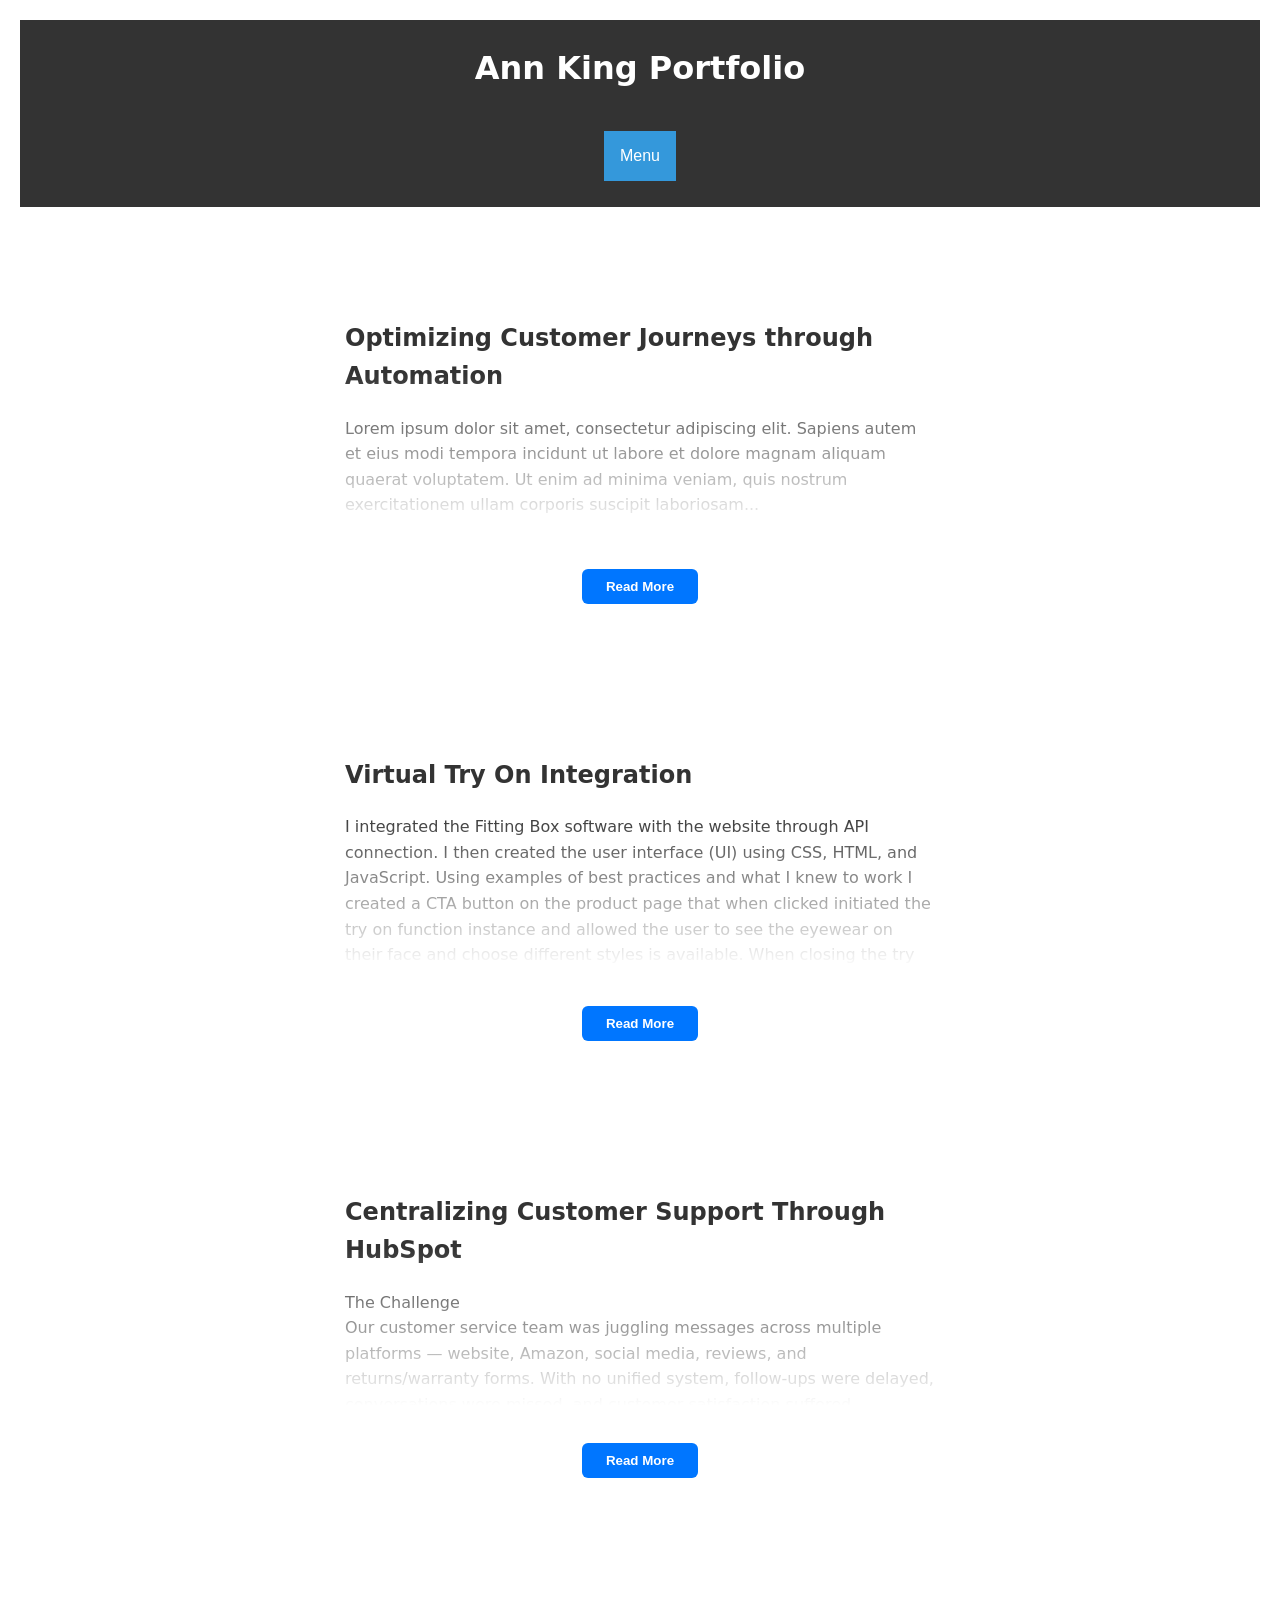
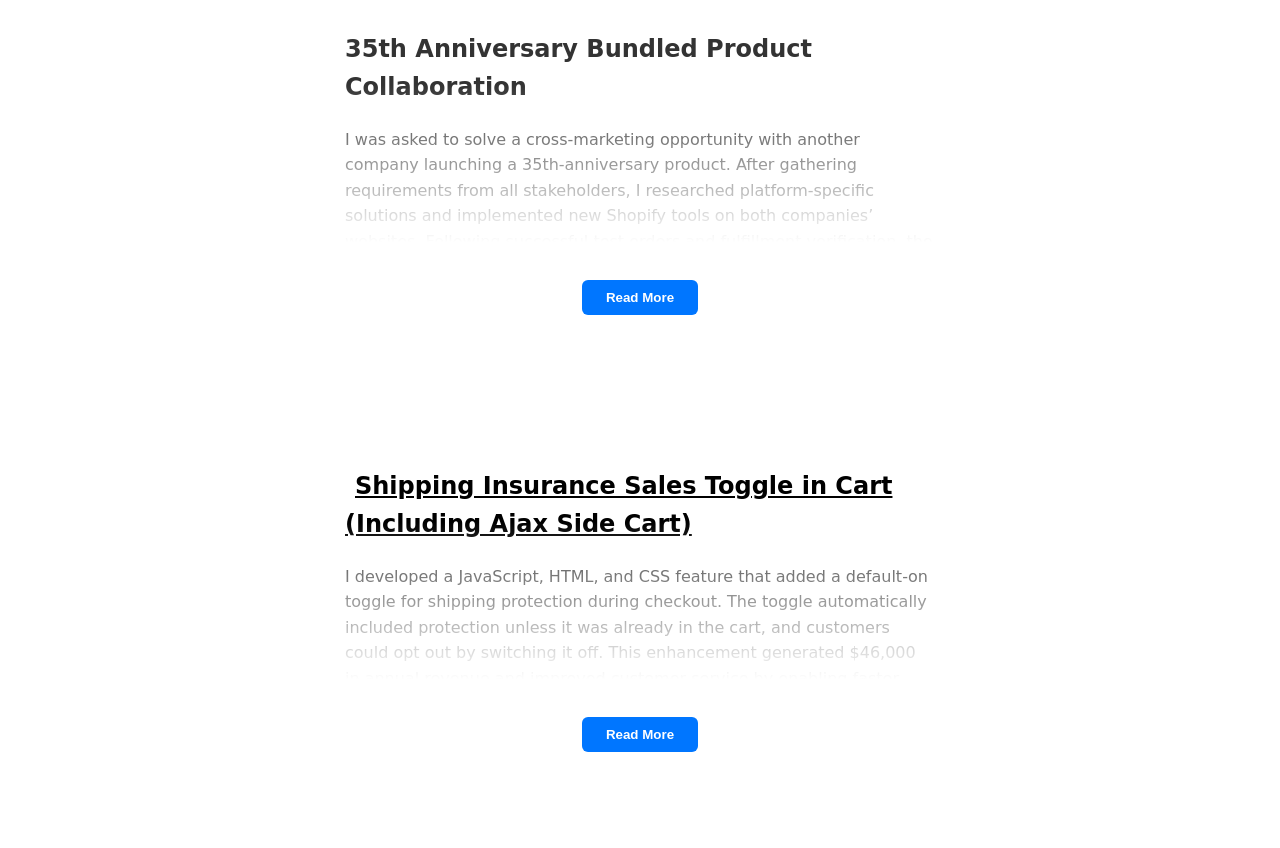
==== commit 13ada4ad: "Fix heading tag for 35th Anniversary post" ====
--- a/index.html
+++ b/index.html
@@ -151,7 +151,7 @@
     <article>
         <div class="post-container">
   <div class="blog-post trimmed" id="blogPost-3">
-<h2><35th Anniversary Bundled Product Collaboration</h2>
+<h2>35th Anniversary Bundled Product Collaboration</h2>
 <p>I was asked to solve a cross‑marketing opportunity with another company launching a 35th‑anniversary product. After gathering requirements from all stakeholders, I researched platform‑specific solutions and implemented new Shopify tools on both companies’ websites. Following successful test orders and fulfillment verification, the joint product bundles went live, resulting in a 35% sales increase and $15,000 in gross revenue.
 Specific technologies used were Shopify Collective Retailer, Shopify Collective Vender, Shopify Bundles app, Shopify Flow
 </p>
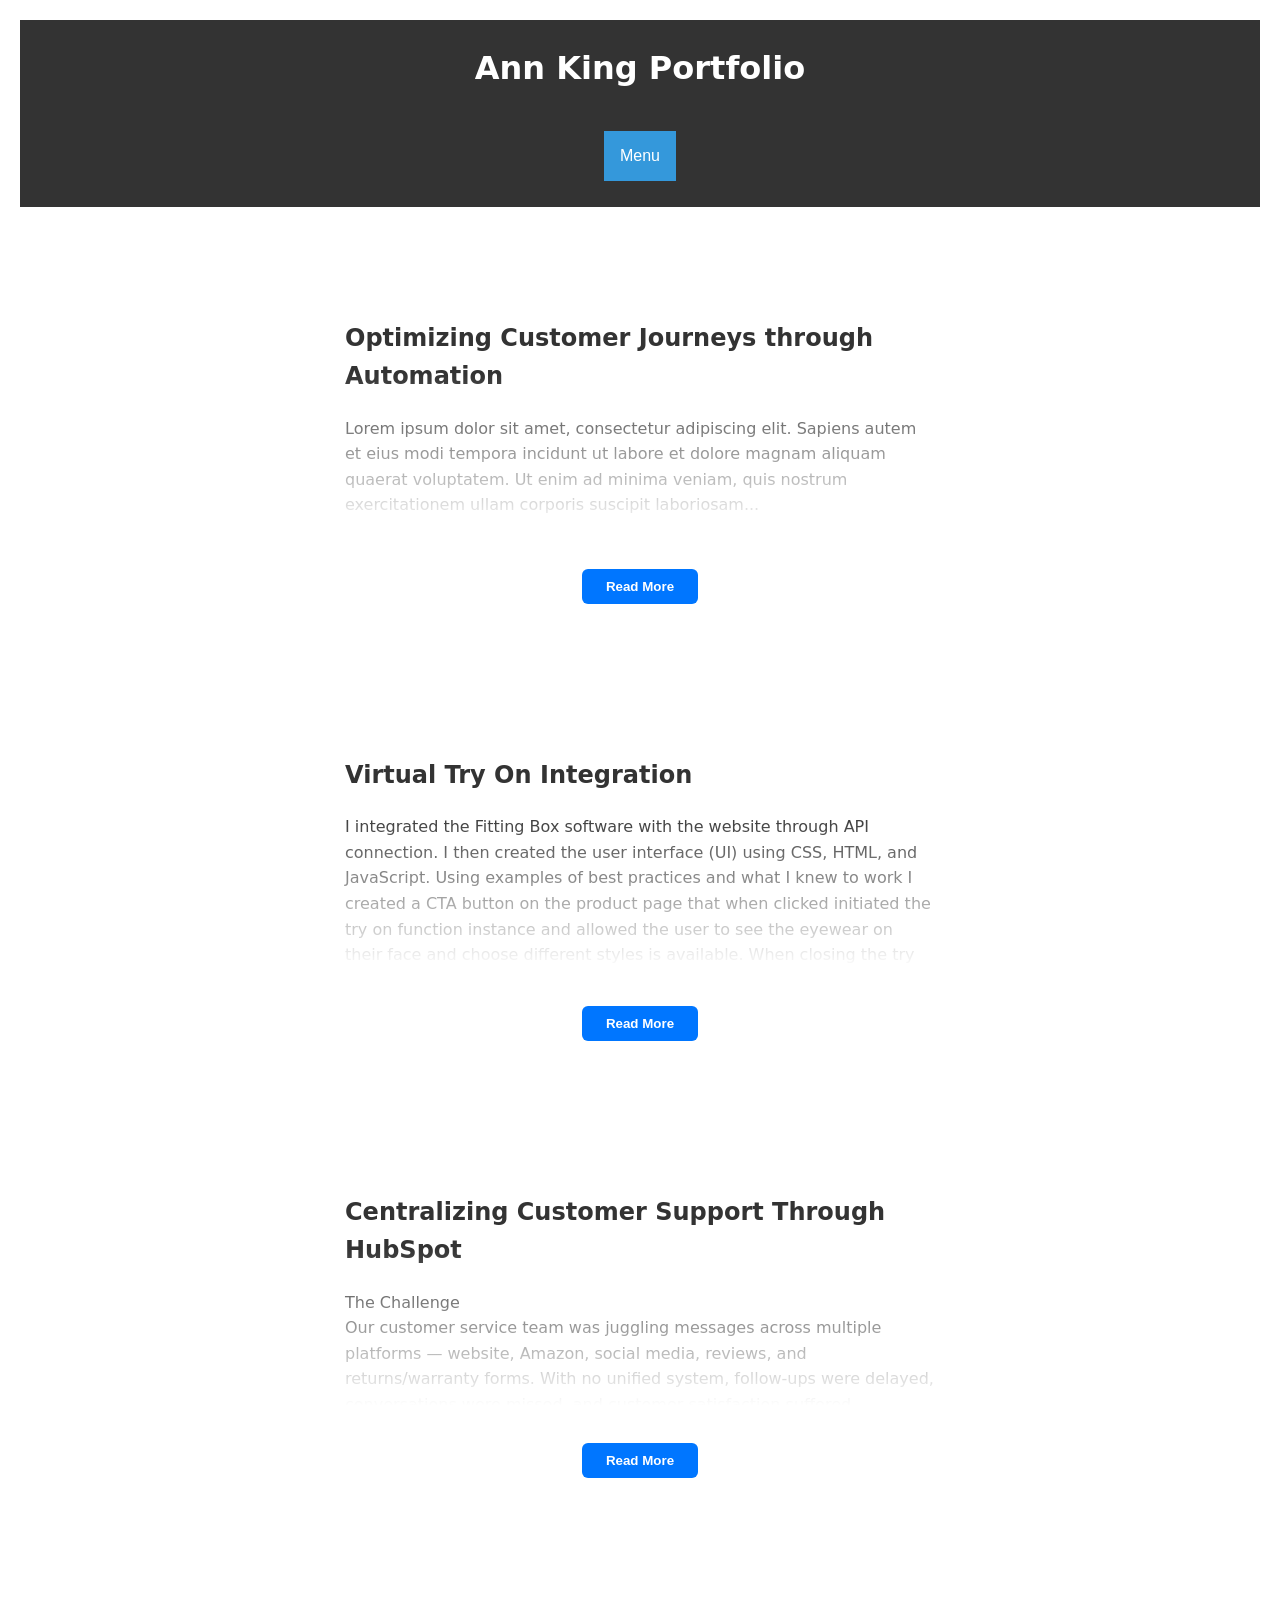
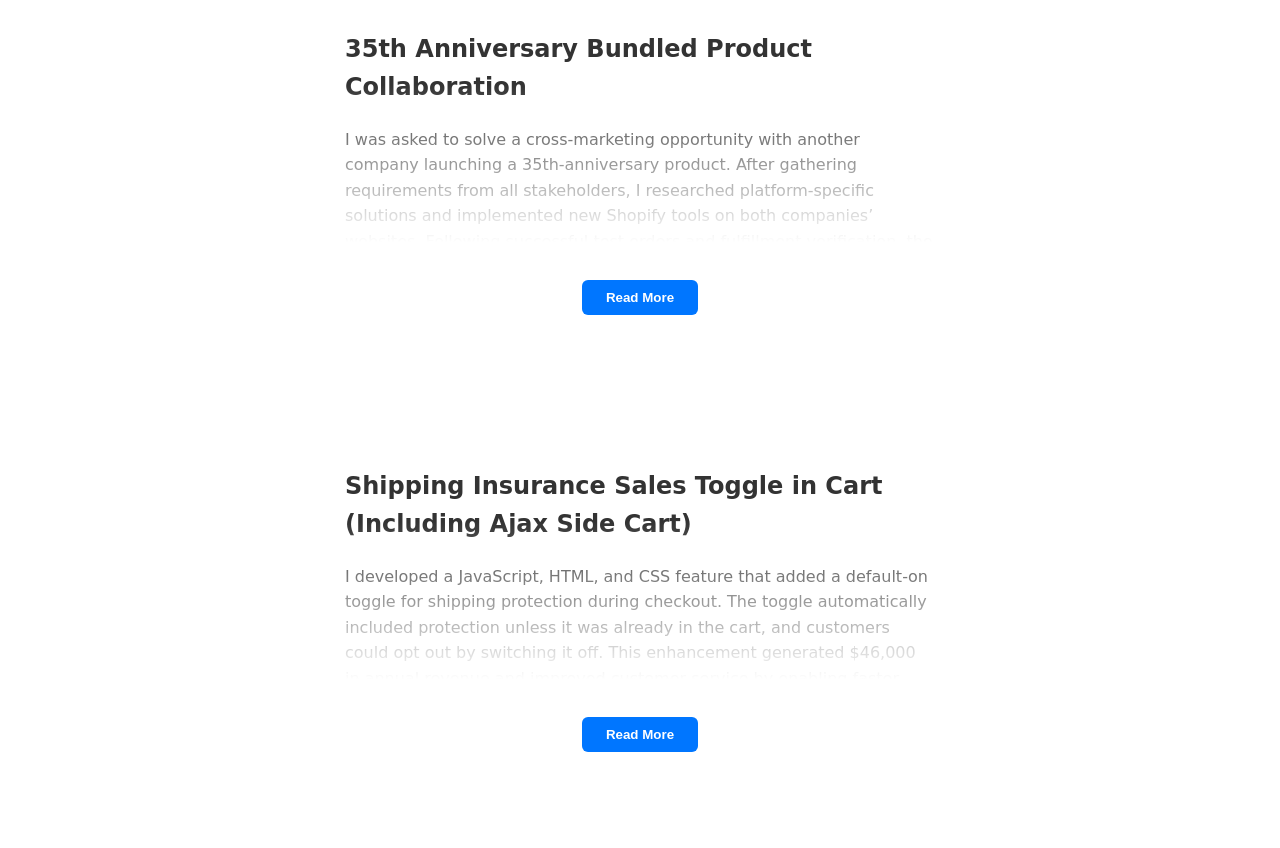
==== commit 658a3ccf: "Change article heading for shipping insurance toggle Updated the heading for the Shipping Insurance " ====
--- a/index.html
+++ b/index.html
@@ -164,7 +164,7 @@
      <article>
          <div class="post-container">
   <div class="blog-post trimmed" id="blogPost-4">
-<h2><a href="https://anncking.github.io/ak-portfolio/posts/shipping-insurance-toggle.html">Shipping Insurance Sales Toggle in Cart (Including Ajax Side Cart)</a></h2>
+<h2>Shipping Insurance Sales Toggle in Cart (Including Ajax Side Cart)</h2>
 <p>I developed a JavaScript, HTML, and CSS feature that added a default‑on toggle for shipping protection during checkout. The toggle automatically included protection unless it was already in the cart, and customers could opt out by switching it off. This enhancement generated $46,000 in annual revenue and improved customer service by enabling faster resolution of shipping‑related issues.
 <br>
 Skills: Themes · Cascading Style Sheets (CSS) · HTML · JavaScript · Knowledge Acquisition · Shopify Plus · Business Development
